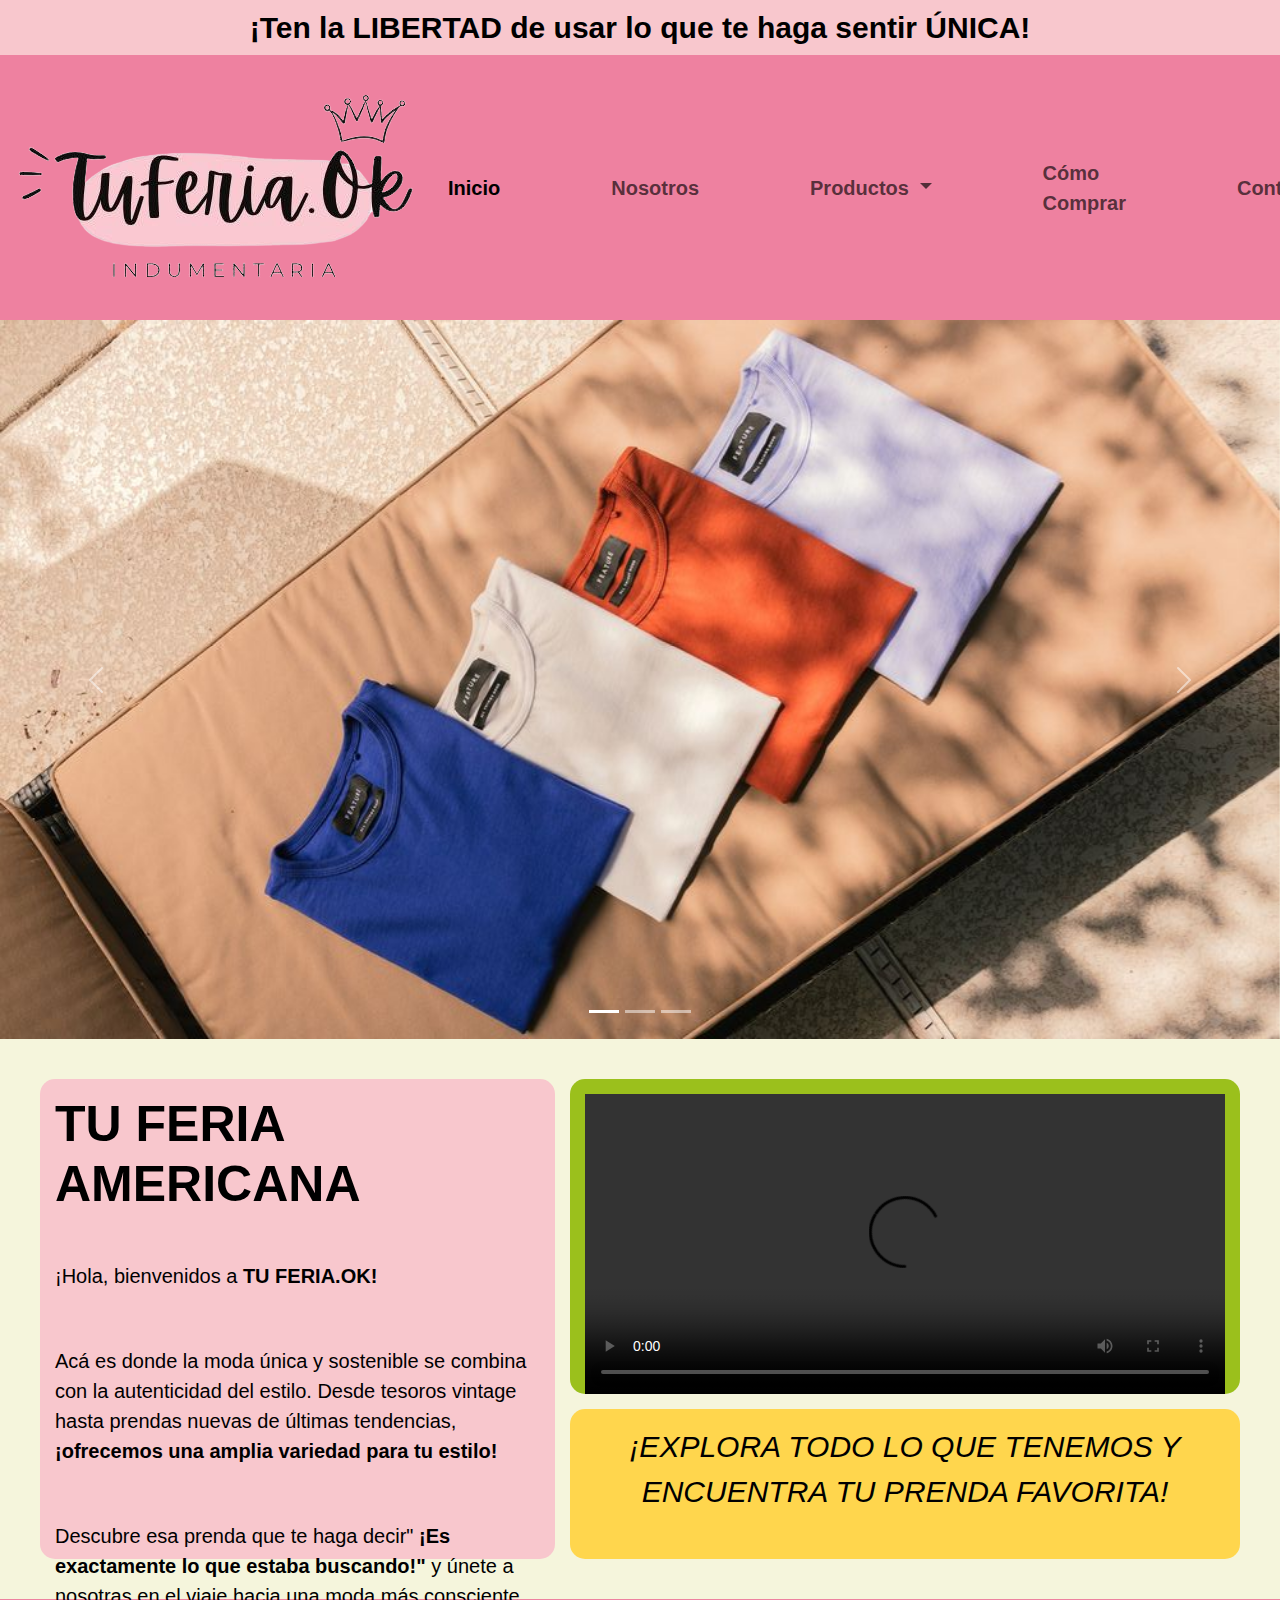
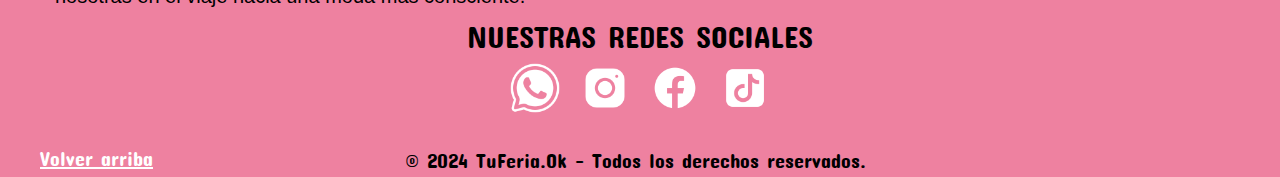
==== index.html @ a4501d4d "paginas" ====
<!DOCTYPE html>
<html lang="en">

<head>
    <meta charset="UTF-8">
    <meta name="viewport" content="width=device-width, initial-scale=1.0">
    <!--link boostrap-->
    <link href="https://cdn.jsdelivr.net/npm/bootstrap@5.3.3/dist/css/bootstrap.min.css" rel="stylesheet" integrity="sha384-QWTKZyjpPEjISv5WaRU9OFeRpok6YctnYmDr5pNlyT2bRjXh0JMhjY6hW+ALEwIH" crossorigin="anonymous">
    <!--link CSS-->
    <link rel="stylesheet" href="css/estilos.css">
    <link rel="preconnect" href="https://fonts.googleapis.com">
    <link rel="preconnect" href="https://fonts.gstatic.com" crossorigin>
    <link href="https://fonts.googleapis.com/css2?family=Concert+One&display=swap" rel="stylesheet">
    <title>TuferiaOk|Inicio</title> <!--Nombre a la web en la pestaña-->
</head>

<body class="concert-one-regular"> 
<div class="anuncio"> 
<p id="inicio" class="text-center fw-bold">¡Ten la LIBERTAD de usar lo que te haga sentir ÚNICA!</p>  
</div>
    <!--Encabezados-->
    <header class="concert-one-regular"> <!--Cabecera-->

        <section class="navbar colorfondonavbar"> <!-- BARRA NAVEGACION-->

            <nav class="navbar navbar-expand-lg ">
                <div class="container-fluid">
                  <!-- LOGO PAGINA -->
                  <a class="navbar-brand" href="index.html">
                    <img src="imagenes/logo1.png" alt="Logo">
                  </a>

                  <button class="navbar-toggler" type="button" data-bs-toggle="collapse" data-bs-target="#navbarSupportedContent" aria-controls="navbarSupportedContent" aria-expanded="false" aria-label="Toggle navigation">
                    <span class="navbar-toggler-icon"></span>
                  </button>

                  <div class="collapse navbar-collapse" id="navbarSupportedContent">
                    <ul class="navbar-nav me-auto mb-2 mb-lg-0">

                      <li class="nav-item">
                        <a class="nav-link active" aria-current="page" href="index.html">Inicio</a>
                      </li>

                      <li class="nav-item">
                        <a class="nav-link" href="paginas/nosotros.html">Nosotros</a>
                      </li>

                        <!-- Menú desplegable para Productos -->
                    <li class="nav-item dropdown">
                        <a class="nav-link dropdown-toggle" href="#" id="navbarDropdownProductos" role="button" data-bs-toggle="dropdown" aria-expanded="false">
                         Productos
                         </a>
                        <ul class="dropdown-menu" aria-labelledby="navbarDropdownProductos">
                        <li><a class="dropdown-item" href="productos/remeras.html">Remeras</a></li>
                        <li><a class="dropdown-item" href="productos/pantalones.html">Pantalones/Faldas</a></li>
                        <li><a class="dropdown-item" href="productos/abrigos.html">Abrigos</a></li>
                        <li><a class="dropdown-item" href="productos/accesorios.html">Accesorios</a></li>
                        <li><hr class="dropdown-divider"></li>
                        <li><a class="dropdown-item" href="productos/nuevo.html">Nuevo</a></li>
                        </ul>
                    </li>
                     <!-- Fin del menú desplegable -->
              
                      <li class="nav-item">
                        <a class="nav-link" href="paginas/comocomprar.html">Cómo Comprar</a>
                      </li>

                      <li class="nav-item">
                        <a class="nav-link" href="paginas/contacto.html">Contacto</a>
                      </li>

                    </ul>
                    <form class="d-flex" role="search">
                      <input class="form-control me-2" type="search" placeholder="Buscar" aria-label="Buscar">
                      <button class="btn btn-outline-success botonbuscar" type="submit">Buscar</button>
                    </form>
                  </div>
                </div>
              </nav>
              
        </section>
    </header>

    <main>
<section> <!--CARRUSEL-->
    <div id="carouselExampleIndicators" class="carousel slide">
        <div class="carousel-indicators">
          <button type="button" data-bs-target="#carouselExampleIndicators" data-bs-slide-to="0" class="active" aria-current="true" aria-label="Slide 1"></button>
          <button type="button" data-bs-target="#carouselExampleIndicators" data-bs-slide-to="1" aria-label="Slide 2"></button>
          <button type="button" data-bs-target="#carouselExampleIndicators" data-bs-slide-to="2" aria-label="Slide 3"></button>
        </div>
        <div class="carousel-inner">
          <div class="carousel-item active">
            <img src="imagenes/carrusel1.jpg" class="d-block w-100 h-50" alt="remeras">
          </div>
          <div class="carousel-item">
            <img src="imagenes/carrusel2.jpg" class="d-block w-100 h-50" alt="camisas">
          </div>
          <div class="carousel-item">
            <img src="imagenes/carrusel3.jpg" class="d-block w-100 h-50" alt="jeans">
          </div>
        </div>
        <button class="carousel-control-prev" type="button" data-bs-target="#carouselExampleIndicators" data-bs-slide="prev">
          <span class="carousel-control-prev-icon" aria-hidden="true"></span>
          <span class="visually-hidden">Previous</span>
        </button>
        <button class="carousel-control-next" type="button" data-bs-target="#carouselExampleIndicators" data-bs-slide="next">
          <span class="carousel-control-next-icon" aria-hidden="true"></span>
          <span class="visually-hidden">Next</span>
        </button>
      </div>
</section>

<section class="grid-container">

      <div class="grid-item01">
        <h1 class="concert-one-regular"><strong>TU FERIA AMERICANA</strong></h1>

  <br> <!--Salto de linea-->

        <p>¡Hola, bienvenidos a <span>TU FERIA.OK!</span></p>

  <br> <!--Salto de linea-->

         <p>
    Acá es donde la moda única y sostenible se combina con la
    autenticidad del estilo. Desde tesoros vintage hasta prendas nuevas de últimas tendencias, 
    <span>¡ofrecemos una amplia variedad para tu estilo! </span>
        </p> 

  <br> <!--Salto de linea-->

        <p>
    Descubre esa prenda que te haga decir" <span>¡Es exactamente lo que estaba buscando!" </span>
  y únete a nosotras en el viaje hacia una moda más consciente. 
        </p>

</div>

<div class="grid-item02">
  <video width="640" height="300" controls autoplay loop>
    <source src="videos/videoindex.mp4" type="video/mp4">
    Tu navegador no soporta la etiqueta de video.
  </video>
</div>

<div class="grid-item03">
  <p class="text-center">
    ¡EXPLORA TODO LO QUE TENEMOS Y ENCUENTRA TU PRENDA FAVORITA!

  </p>
</div>
    </section>
    </main>
  
<footer class="concert-one-regular "> 
      <section class="footer-content">
        <h2 class="text-center"> NUESTRAS REDES SOCIALES </h2>
        <div class="redes-sociales"> 

<!--link a whatsapp-->
<a href="https://wa.me/message/BM56E7WNKOGGD1" target="_blank" class="logo-wsp redes">
  <img src="imagenes/whatsapp.png" alt="logo whatsapp"> 
</a>


<!--link a instagram-->
<a href="https://www.instagram.com/tuferia.ok?igsh=aXk2cWpjbG41Zjln" target="_blank" class="logo-insta redes">
  <img src="imagenes/instagram.png" alt="logo instagram"> 
</a>


<!--link facebook-->
<a href="https://www.facebook.com/tuferia.ok.9?mibextid=9R9pXO" target="_blank" class="logo-fb redes">
  <img src="imagenes/facebook.png" alt="logo facebook">
</a>


<!--link tiktok-->
<a href="https://www.tiktok.com/@naceindumentariatuferia?_t=8kKLOkMzLZ0&_r=1" target="_blank" class="logo-tiktok redes">
<img src="imagenes/tiktok.png" alt="logo tiktok">
</a>
      </div>

<a href="#inicio" class="volverarriba">Volver arriba</a>

<h3 class="copyright">© 2024 TuFeria.Ok - Todos los derechos reservados.</h3>
          
        </section>

    </footer>
    <script src="https://cdn.jsdelivr.net/npm/@popperjs/core@2.11.8/dist/umd/popper.min.js" integrity="sha384-I7E8VVD/ismYTF4hNIPjVp/Zjvgyol6VFvRkX/vR+Vc4jQkC+hVqc2pM8ODewa9r" crossorigin="anonymous"> </script>
    <script src="https://cdn.jsdelivr.net/npm/bootstrap@5.3.3/dist/js/bootstrap.min.js" integrity="sha384-0pUGZvbkm6XF6gxjEnlmuGrJXVbNuzT9qBBavbLwCsOGabYfZo0T0to5eqruptLy" crossorigin="anonymous"></script>
</body>

</html>
---- css/estilos.css ----
/* Comentario */

/* Estilo para class .concert-one-regular */
.concert-one-regular {
    font-family: "Concert One", sans-serif;
    font-weight: 400;
    font-style: normal;
}

body{
    background-color: beige;
}

.anuncio{
    background-color: #f8c7cd;
}
.anuncio p{
    color: black;
    font-size: 30px;
    font-family: Arial, Helvetica, sans-serif;
    margin: 0;
    padding: 5px;
}
.colorfondonavbar{
    background-color: #ee81a0 !important; 
}

.navbar-nav {
    display: flex; /*flexbox */
    gap: 95px; /* Espacio entre los elementos */
    list-style: none;
    font-size: 20px;
    font-family: Arial, Helvetica, sans-serif;
    color: black;
    font-weight: bolder;
    align-items: center;
      }
  
  .navbar-nav li a {
    margin: 0px; 
    transition: 1s;
  }

  .navbar-nav li a:hover{
    background-color: #ee81a0;
    color: white;
  }
  
  .navbar-nav li a:active{
    color: white;
    background-color: #ee81a0;
  }
  .navbar-nav .dropdown-menu {
    position: absolute; /* Para mantener el menú desplegable en su lugar */
    color: black;
    font-weight: bolder;
    font-size: 20px;
  }

  .botonbuscar{
    color: black;
    border-color:#f8c7cd;
    background-color: #f8c7cd;
    font-family: Arial, Helvetica, sans-serif;
  }
  
  .botonbuscar:hover{
    background-color: white;
    color: black;
  }

.grid-container{
    display: grid;
    grid-template-columns: repeat(2, 1fr) ;
    grid-template-rows:repeat(3, 150px) ;
    gap:15px ;
    margin:40px ;
}
.grid-item{
    border: 1px solid #ee81a0
}

.grid-item01{
    background-color: #f8c7cd;
    grid-column: 1/2;
    grid-row: 1/4;
    border-radius: 15px;
    padding: 15px;

}

.grid-item01 h1{
    font-family: Arial, Helvetica, sans-serif;
    font-size:50px;
    font-weight: bold;
    color: black;
    align-items: center;

}

.grid-item01 p{
    font-family: Arial, Helvetica, sans-serif;
    font-size: 20px;
    color: black;
    margin-top: 15px;

}

.grid-item02{
    background-color: #9bc01c;
    grid-row: 1/3;
    border-radius: 15px;
    padding: 15px;
}

.grid-item03{
    background-color: #ffd64d ;
    grid-column: 2/3;
    border-radius: 15px;
    padding: 15px;
}

.grid-item03 p{
    color: black;
    font-family: Arial, Helvetica, sans-serif;
    font-size: 30px;
    font-weight: lighter;
    font-style: oblique;
}

span{
    font-weight: bold;
}
   
/*FOOTER*/
.footer-content{
    background-color: #ee81a0;
    padding: 20px;
}

footer h2 {
    color: black;
    font-size: 30px;
    position: relative;
    font-weight: lighter;
}

footer h3{
    font-size: 20px;
    text-align: center;
    margin-bottom: 0;
}

.volverarriba {
    position: relative;
    bottom: -40px; 
    left: 20px;
    font-size: 20px;
    color: white;
}


.logo-wsp img{
    position: relative;
    text-decoration: none;
    width: 50px;
    height: 50px;
}

.logo-insta img{
    position: relative;
    text-decoration: none;
    width: 50px;
    height: 50px;
}
.logo-fb img{
    position: relative;
    text-decoration: none;
    width: 50px;
    height: 50px;
}
.logo-tiktok img{
    position: relative;
    text-decoration: none;
    width: 50px;
    height: 50px;
}
.redes-sociales a {
    display: inline-block;  
    margin: 0 10px;
    margin-bottom: -10px; 
}

.redes-sociales{
    display: flex;
    justify-content: center;
   
}
.copyright {
    position: relative;
    top: 15px;
    left: -5px; 
    font-size: 20px;
    color: black;
}
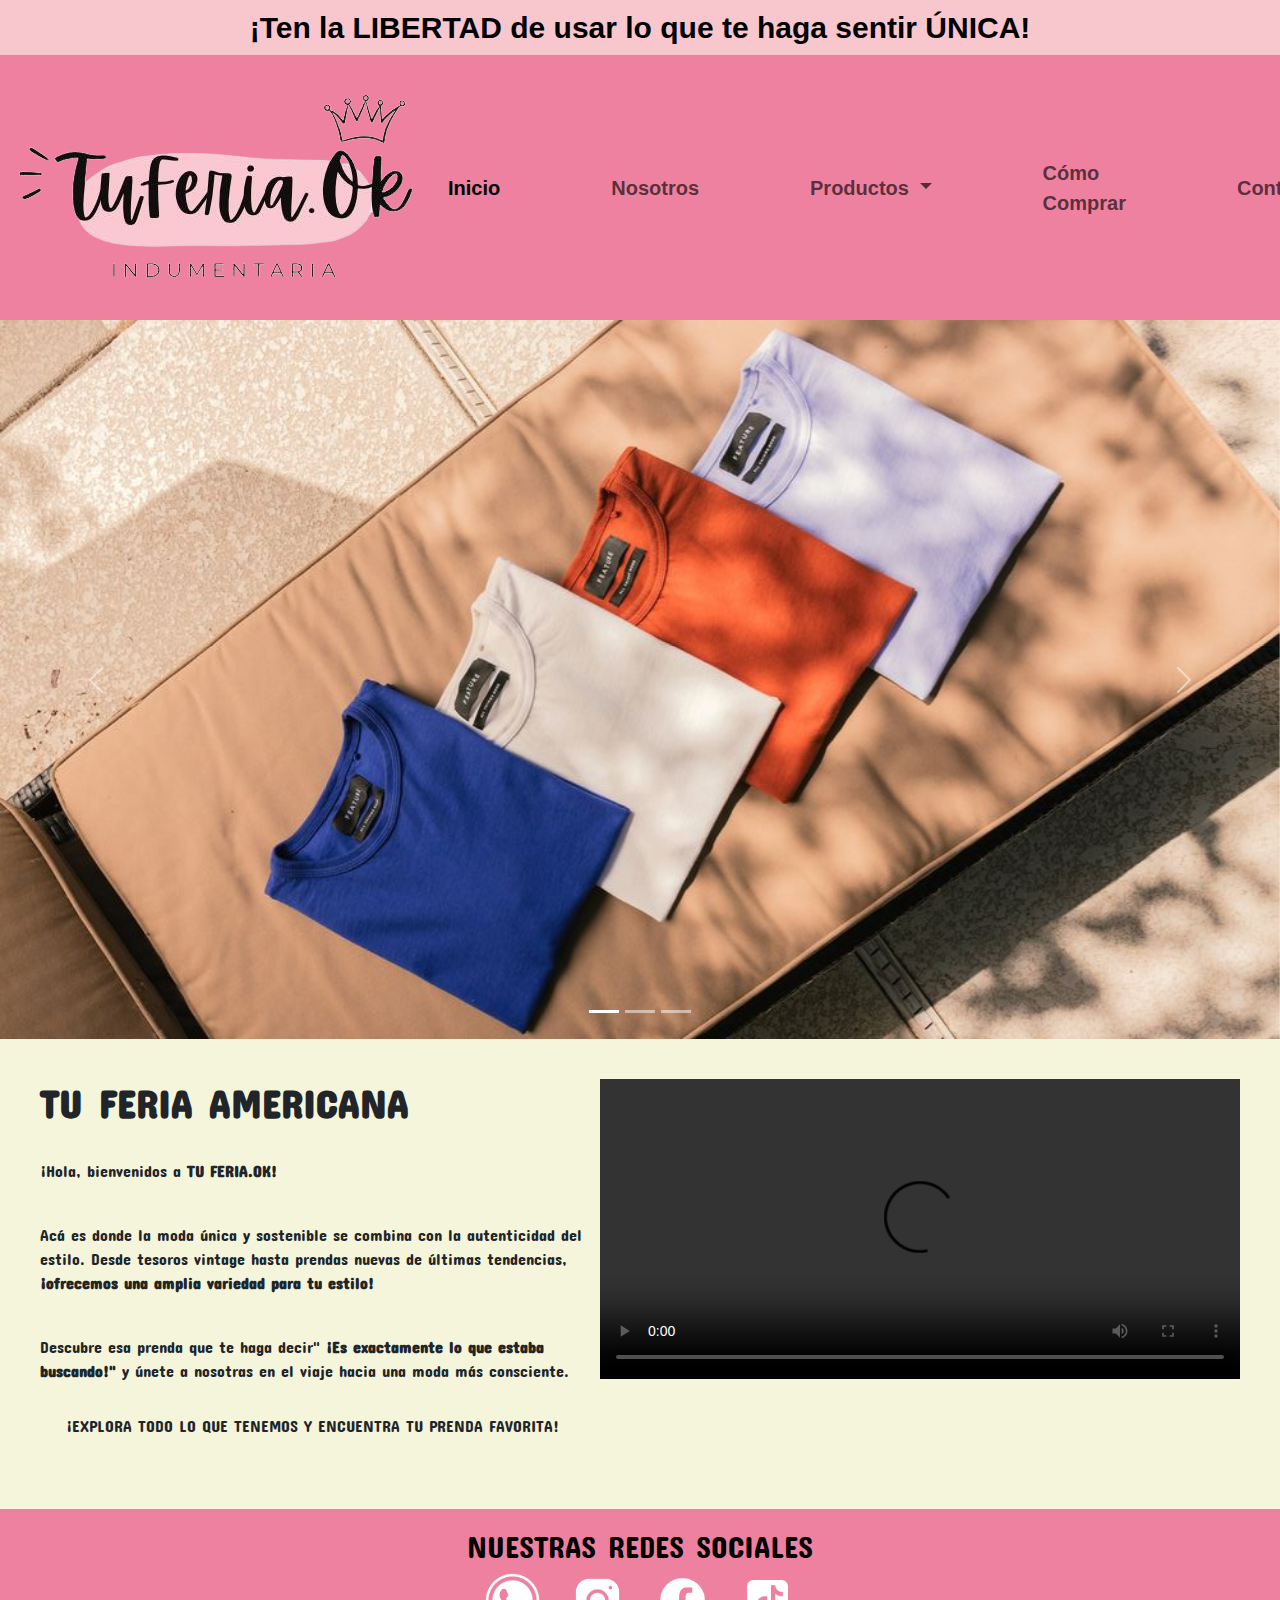
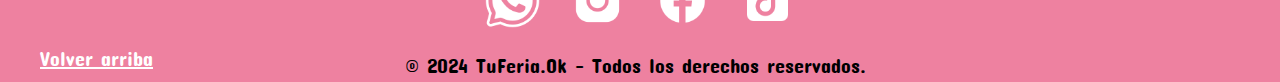
==== commit 00d78003: "uso de extend/mixin" ====
--- a/index.html
+++ b/index.html
@@ -159,25 +159,25 @@
         <div class="redes-sociales"> 
 
 <!--link a whatsapp-->
-<a href="https://wa.me/message/BM56E7WNKOGGD1" target="_blank" class="logo-wsp redes">
+<a href="https://wa.me/message/BM56E7WNKOGGD1" target="_blank" class="logo-wsp enlace-redes">
   <img src="imagenes/whatsapp.png" alt="logo whatsapp"> 
 </a>
 
 
 <!--link a instagram-->
-<a href="https://www.instagram.com/tuferia.ok?igsh=aXk2cWpjbG41Zjln" target="_blank" class="logo-insta redes">
+<a href="https://www.instagram.com/tuferia.ok?igsh=aXk2cWpjbG41Zjln" target="_blank" class="logo-insta enlace-redes">
   <img src="imagenes/instagram.png" alt="logo instagram"> 
 </a>
 
 
 <!--link facebook-->
-<a href="https://www.facebook.com/tuferia.ok.9?mibextid=9R9pXO" target="_blank" class="logo-fb redes">
+<a href="https://www.facebook.com/tuferia.ok.9?mibextid=9R9pXO" target="_blank" class="logo-fb enlace-redes">
   <img src="imagenes/facebook.png" alt="logo facebook">
 </a>
 
 
 <!--link tiktok-->
-<a href="https://www.tiktok.com/@naceindumentariatuferia?_t=8kKLOkMzLZ0&_r=1" target="_blank" class="logo-tiktok redes">
+<a href="https://www.tiktok.com/@naceindumentariatuferia?_t=8kKLOkMzLZ0&_r=1" target="_blank" class="logo-tiktok enlace-redes">
 <img src="imagenes/tiktok.png" alt="logo tiktok">
 </a>
       </div>
--- a/css/estilos.css
+++ b/css/estilos.css
@@ -1,205 +1,235 @@
-/* Comentario */
-
-/* Estilo para class .concert-one-regular */
+/* SINTAXIS DE SASS - COMO HTML 
+elemento{
+    color:valor
+  p{
+    text.align:center 
+    }  
+}
+*/
 .concert-one-regular {
-    font-family: "Concert One", sans-serif;
-    font-weight: 400;
-    font-style: normal;
-}
-
-body{
-    background-color: beige;
-}
-
-.anuncio{
-    background-color: #f8c7cd;
-}
-.anuncio p{
-    color: black;
-    font-size: 30px;
-    font-family: Arial, Helvetica, sans-serif;
-    margin: 0;
-    padding: 5px;
-}
-.colorfondonavbar{
-    background-color: #ee81a0 !important; 
+  font-family: "Concert One", sans-serif;
+  font-weight: 400;
+  font-style: normal;
+}
+
+body {
+  background-color: beige;
+}
+
+.anuncio {
+  background-color: #f8c7cd;
+}
+.anuncio p {
+  color: black;
+  font-size: 30px;
+  font-family: Arial, Helvetica, sans-serif;
+  margin: 0;
+  padding: 5px;
+}
+
+.colorfondonavbar {
+  background-color: #ee81a0 !important;
 }
 
 .navbar-nav {
-    display: flex; /*flexbox */
-    gap: 95px; /* Espacio entre los elementos */
-    list-style: none;
-    font-size: 20px;
-    font-family: Arial, Helvetica, sans-serif;
-    color: black;
-    font-weight: bolder;
-    align-items: center;
-      }
-  
-  .navbar-nav li a {
-    margin: 0px; 
-    transition: 1s;
-  }
-
-  .navbar-nav li a:hover{
-    background-color: #ee81a0;
-    color: white;
-  }
-  
-  .navbar-nav li a:active{
-    color: white;
-    background-color: #ee81a0;
-  }
-  .navbar-nav .dropdown-menu {
-    position: absolute; /* Para mantener el menú desplegable en su lugar */
-    color: black;
-    font-weight: bolder;
-    font-size: 20px;
-  }
-
-  .botonbuscar{
-    color: black;
-    border-color:#f8c7cd;
-    background-color: #f8c7cd;
-    font-family: Arial, Helvetica, sans-serif;
-  }
-  
-  .botonbuscar:hover{
-    background-color: white;
-    color: black;
-  }
-
-.grid-container{
-    display: grid;
-    grid-template-columns: repeat(2, 1fr) ;
-    grid-template-rows:repeat(3, 150px) ;
-    gap:15px ;
-    margin:40px ;
-}
-.grid-item{
-    border: 1px solid #ee81a0
-}
-
-.grid-item01{
-    background-color: #f8c7cd;
-    grid-column: 1/2;
-    grid-row: 1/4;
-    border-radius: 15px;
-    padding: 15px;
-
-}
-
-.grid-item01 h1{
-    font-family: Arial, Helvetica, sans-serif;
-    font-size:50px;
-    font-weight: bold;
-    color: black;
-    align-items: center;
-
-}
-
-.grid-item01 p{
-    font-family: Arial, Helvetica, sans-serif;
-    font-size: 20px;
-    color: black;
-    margin-top: 15px;
-
-}
-
-.grid-item02{
-    background-color: #9bc01c;
-    grid-row: 1/3;
-    border-radius: 15px;
-    padding: 15px;
-}
-
-.grid-item03{
-    background-color: #ffd64d ;
-    grid-column: 2/3;
-    border-radius: 15px;
-    padding: 15px;
-}
-
-.grid-item03 p{
-    color: black;
-    font-family: Arial, Helvetica, sans-serif;
-    font-size: 30px;
-    font-weight: lighter;
-    font-style: oblique;
-}
-
-span{
-    font-weight: bold;
-}
-   
-/*FOOTER*/
-.footer-content{
-    background-color: #ee81a0;
-    padding: 20px;
-}
-
-footer h2 {
-    color: black;
-    font-size: 30px;
-    position: relative;
-    font-weight: lighter;
-}
-
-footer h3{
-    font-size: 20px;
-    text-align: center;
-    margin-bottom: 0;
-}
-
-.volverarriba {
-    position: relative;
-    bottom: -40px; 
-    left: 20px;
-    font-size: 20px;
-    color: white;
-}
-
-
-.logo-wsp img{
-    position: relative;
-    text-decoration: none;
-    width: 50px;
-    height: 50px;
-}
-
-.logo-insta img{
-    position: relative;
-    text-decoration: none;
-    width: 50px;
-    height: 50px;
-}
-.logo-fb img{
-    position: relative;
-    text-decoration: none;
-    width: 50px;
-    height: 50px;
-}
-.logo-tiktok img{
-    position: relative;
-    text-decoration: none;
-    width: 50px;
-    height: 50px;
-}
-.redes-sociales a {
-    display: inline-block;  
-    margin: 0 10px;
-    margin-bottom: -10px; 
-}
-
-.redes-sociales{
-    display: flex;
-    justify-content: center;
-   
-}
-.copyright {
-    position: relative;
-    top: 15px;
-    left: -5px; 
-    font-size: 20px;
-    color: black;
-}
+  display: flex;
+  gap: 95px;
+  list-style: none;
+  font-size: 20px;
+  font-family: Arial, Helvetica, sans-serif;
+  color: black;
+  font-weight: bolder;
+  align-items: center;
+}
+.navbar-nav li a {
+  margin: 0px;
+  transition: 1s;
+}
+.navbar-nav li a:hover, .navbar-nav li a:active {
+  background-color: #ee81a0;
+  color: white;
+}
+.navbar-nav .dropdown-menu {
+  position: absolute;
+  color: black;
+  font-weight: bolder;
+  font-size: 20px;
+}
+
+.botonbuscar {
+  color: black;
+  border-color: #f8c7cd;
+  background-color: #f8c7cd;
+  font-family: Arial, Helvetica, sans-serif;
+}
+.botonbuscar:hover {
+  background-color: white;
+  color: black;
+}
+
+.grid-container {
+  display: grid;
+  grid-template-columns: repeat(2, 1fr);
+  grid-template-rows: repeat(3, auto);
+  gap: 15px;
+  margin: 40px;
+}
+.grid-container .grid-item {
+  border: 1px solid #ee81a0;
+}
+.grid-container .grid-item.grid-item01 {
+  background-color: #f8c7cd;
+  grid-column: 1/2;
+  grid-row: 1/4;
+  border-radius: 15px;
+  padding: 15px;
+}
+.grid-container .grid-item.grid-item01 h1 {
+  font-family: Arial, Helvetica, sans-serif;
+  font-size: 50px;
+  font-weight: bold;
+  color: black;
+  align-items: center;
+  margin-top: 0;
+}
+.grid-container .grid-item.grid-item01 p {
+  font-family: Arial, Helvetica, sans-serif;
+  font-size: 20px;
+  color: black;
+  margin-top: 15px;
+}
+.grid-container .grid-item.grid-item02 {
+  background-color: #9bc01c;
+  grid-row: 1/3;
+  border-radius: 15px;
+  padding: 15px;
+}
+.grid-container .grid-item.grid-item02 .grid-container {
+  display: grid;
+  grid-template-columns: repeat(2, 1fr);
+  grid-template-rows: repeat(3, auto);
+  gap: 15px;
+  margin: 40px;
+}
+.grid-container .grid-item.grid-item02 .grid-container .grid-item {
+  border: 1px solid #ee81a0;
+}
+.grid-container .grid-item.grid-item02 .grid-container .grid-item.grid-item01 {
+  background-color: #f8c7cd;
+  grid-column: 1/2;
+  grid-row: 1/4;
+  border-radius: 15px;
+  padding: 15px;
+}
+.grid-container .grid-item.grid-item02 .grid-container .grid-item.grid-item01 h1 {
+  font-family: Arial, Helvetica, sans-serif;
+  font-size: 50px;
+  font-weight: bold;
+  color: black;
+  align-items: center;
+  margin-top: 0;
+}
+.grid-container .grid-item.grid-item02 .grid-container .grid-item.grid-item01 p {
+  font-family: Arial, Helvetica, sans-serif;
+  font-size: 20px;
+  color: black;
+  margin-top: 15px;
+}
+.grid-container .grid-item.grid-item02 .grid-container .grid-item.grid-item02 {
+  background-color: #9bc01c;
+  grid-row: 1/3;
+  border-radius: 15px;
+  padding: 15px;
+}
+.grid-container .grid-item.grid-item02 .grid-container .grid-item.grid-item02 video {
+  width: 100%;
+  height: auto;
+}
+.grid-container .grid-item.grid-item02 .grid-container .grid-item.grid-item03 {
+  background-color: #ffd64d;
+  grid-column: 2/3;
+  border-radius: 15px;
+  padding: 15px;
+}
+.grid-container .grid-item.grid-item02 .grid-container .grid-item.grid-item03 p {
+  color: black;
+  font-family: Arial, Helvetica, sans-serif;
+  font-size: 30px;
+  font-weight: lighter;
+  font-style: oblique;
+}
+.grid-container .grid-item.grid-item02 span {
+  font-weight: bold;
+}
+.grid-container .grid-item.grid-item03 {
+  background-color: #ffd64d;
+  grid-column: 2/3;
+  border-radius: 15px;
+  padding: 15px;
+}
+.grid-container .grid-item.grid-item03 p {
+  color: black;
+  font-family: Arial, Helvetica, sans-serif;
+  font-size: 30px;
+  font-weight: lighter;
+  font-style: oblique;
+}
+
+span {
+  font-weight: bold;
+}
+
+.footer-content {
+  background-color: #ee81a0;
+  padding: 20px;
+}
+.footer-content h2 {
+  color: black;
+  font-size: 30px;
+  position: relative;
+  font-weight: lighter;
+}
+.footer-content h3 {
+  font-size: 20px;
+  text-align: center;
+  margin-bottom: 0;
+}
+.footer-content .volverarriba {
+  position: relative;
+  bottom: -35px;
+  left: 20px;
+  font-size: 20px;
+  color: white;
+}
+.footer-content .logo-wsp img,
+.footer-content .logo-insta img,
+.footer-content .logo-fb img,
+.footer-content .logo-tiktok img {
+  width: 55px;
+  height: 55px;
+  transition: transform 0.3s ease;
+}
+.footer-content .logo-wsp:hover img,
+.footer-content .logo-insta:hover img,
+.footer-content .logo-fb:hover img,
+.footer-content .logo-tiktok:hover img {
+  transform: scale(1.1);
+}
+.footer-content .redes-sociales {
+  display: flex;
+  justify-content: center;
+}
+.footer-content .redes-sociales .enlace-redes, .footer-content .redes-sociales a {
+  display: inline-block;
+  margin: 0 15px;
+  margin-bottom: -20px;
+}
+.footer-content .copyright {
+  position: relative;
+  top: 15px;
+  left: -5px;
+  font-size: 20px;
+  color: black;
+}
+
+/*# sourceMappingURL=estilos.css.map */
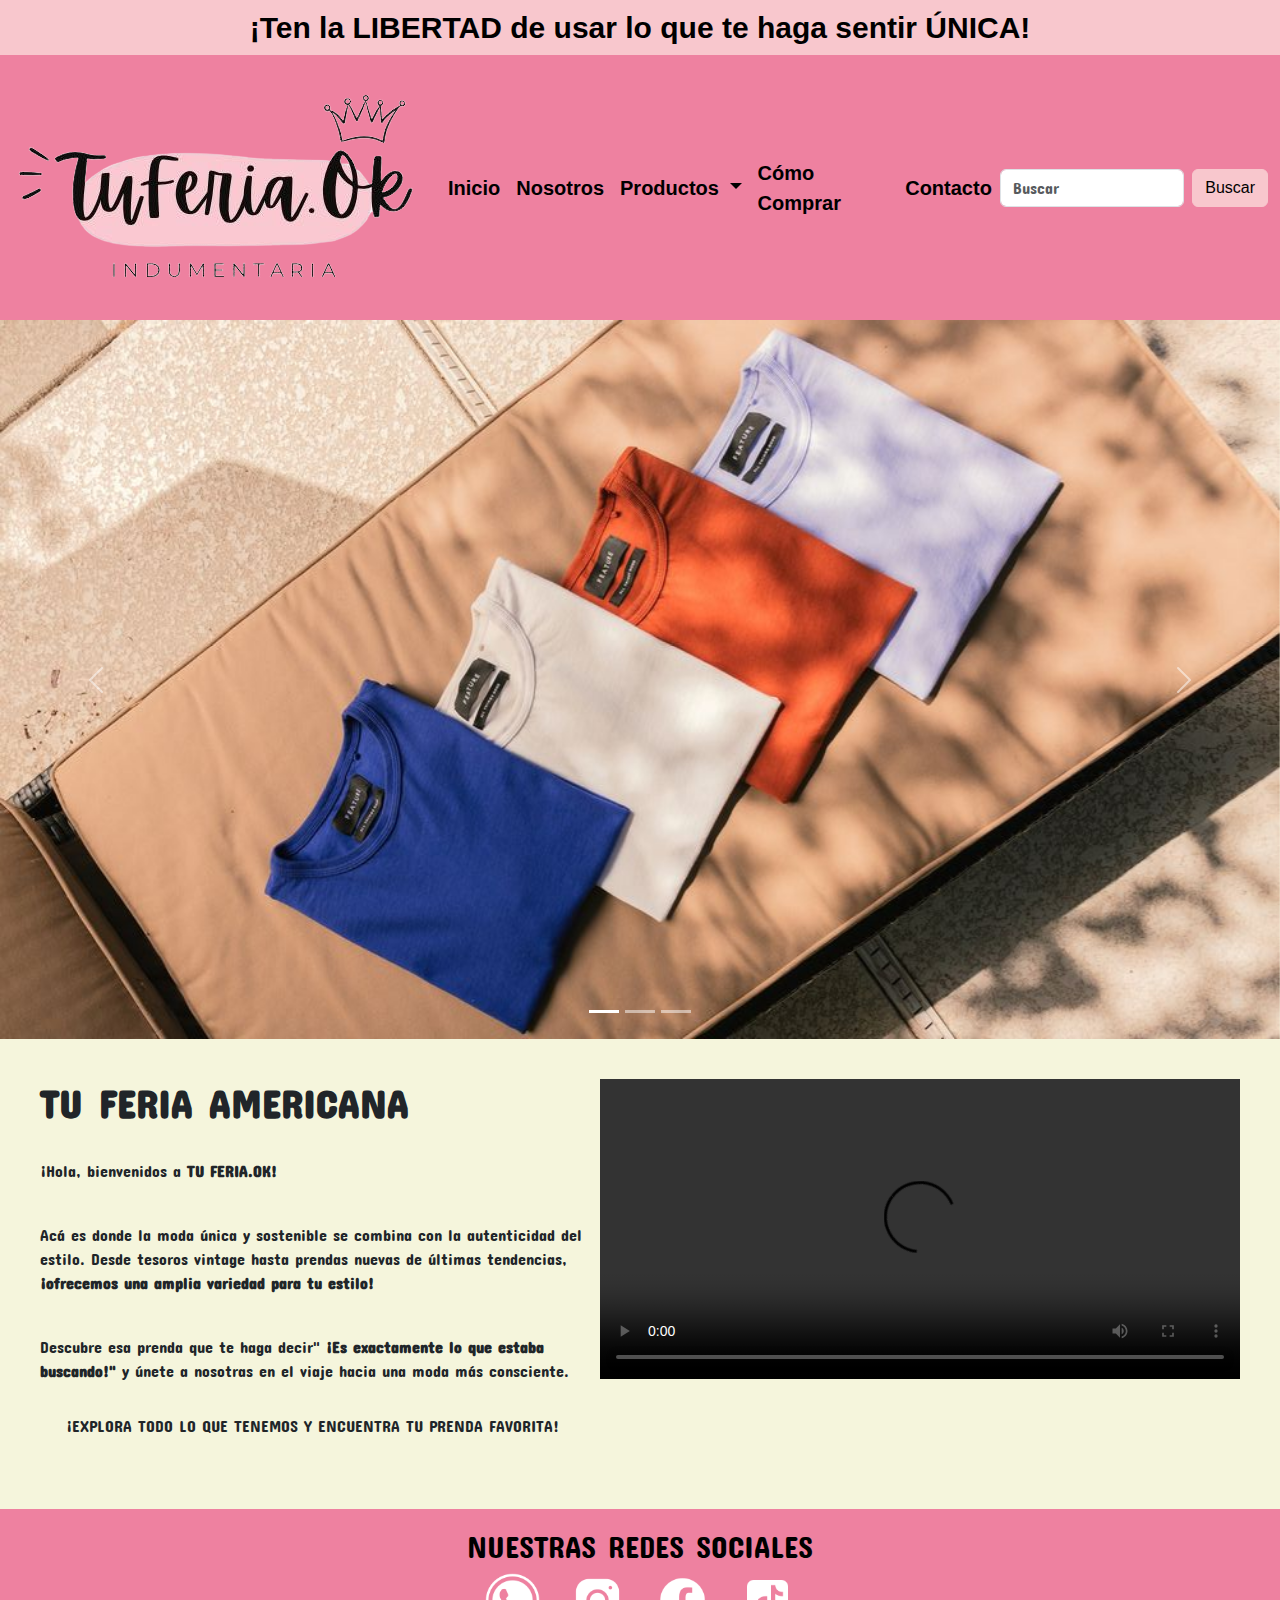
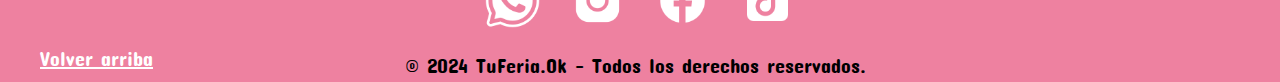
==== commit 45adc5e9: "arreglos" ====
--- a/index.html
+++ b/index.html
@@ -15,15 +15,17 @@
 </head>
 
 <body class="concert-one-regular"> 
+
 <div class="anuncio"> 
-<p id="inicio" class="text-center fw-bold">¡Ten la LIBERTAD de usar lo que te haga sentir ÚNICA!</p>  
+<p class="text-center fw-bold">¡Ten la LIBERTAD de usar lo que te haga sentir ÚNICA!</p>  
 </div>
+
     <!--Encabezados-->
-    <header class="concert-one-regular"> <!--Cabecera-->
+    <header class="concert-one-regular " > <!--Cabecera-->
 
         <section class="navbar colorfondonavbar"> <!-- BARRA NAVEGACION-->
 
-            <nav class="navbar navbar-expand-lg ">
+            <nav class="navbar navbar-expand-lg  ">
                 <div class="container-fluid">
                   <!-- LOGO PAGINA -->
                   <a class="navbar-brand" href="index.html">
--- a/css/estilos.css
+++ b/css/estilos.css
@@ -1,3 +1,4 @@
+@charset "UTF-8";
 /* SINTAXIS DE SASS - COMO HTML 
 elemento{
     color:valor
@@ -18,8 +19,6 @@
 
 .anuncio {
   background-color: #f8c7cd;
-}
-.anuncio p {
   color: black;
   font-size: 30px;
   font-family: Arial, Helvetica, sans-serif;
@@ -27,22 +26,25 @@
   padding: 5px;
 }
 
+.anuncio p {
+  margin: 0; /* Ajustar el margen del párrafo si es necesario */
+}
+
 .colorfondonavbar {
   background-color: #ee81a0 !important;
 }
 
-.navbar-nav {
+.navbar-nav li {
   display: flex;
   gap: 95px;
   list-style: none;
   font-size: 20px;
   font-family: Arial, Helvetica, sans-serif;
-  color: black;
   font-weight: bolder;
   align-items: center;
 }
 .navbar-nav li a {
-  margin: 0px;
+  color: black;
   transition: 1s;
 }
 .navbar-nav li a:hover, .navbar-nav li a:active {
@@ -54,6 +56,10 @@
   color: black;
   font-weight: bolder;
   font-size: 20px;
+}
+
+.form-control {
+  margin-right: 20px;
 }
 
 .botonbuscar {
@@ -232,4 +238,32 @@
   color: black;
 }
 
+@media only screen and (max-width: 767px) {
+  nav {
+    display: none;
+  }
+}
+@media screen and (min-width: 1024px) {
+  header nav {
+    display: block;
+  }
+}
+@media only screen and (min-width: 768px) and (max-width: 1023px) {
+  nav {
+    display: none;
+  }
+}
+.nosotros section h4 {
+  color: black;
+  font-family: Arial, Helvetica, sans-serif;
+  font-size: 70px;
+  font-weight: bolder;
+}
+.nosotros section p {
+  color: black;
+  font-family: Arial, Helvetica, sans-serif;
+  font-size: 20px;
+  font-weight: lighter;
+}
+
 /*# sourceMappingURL=estilos.css.map */
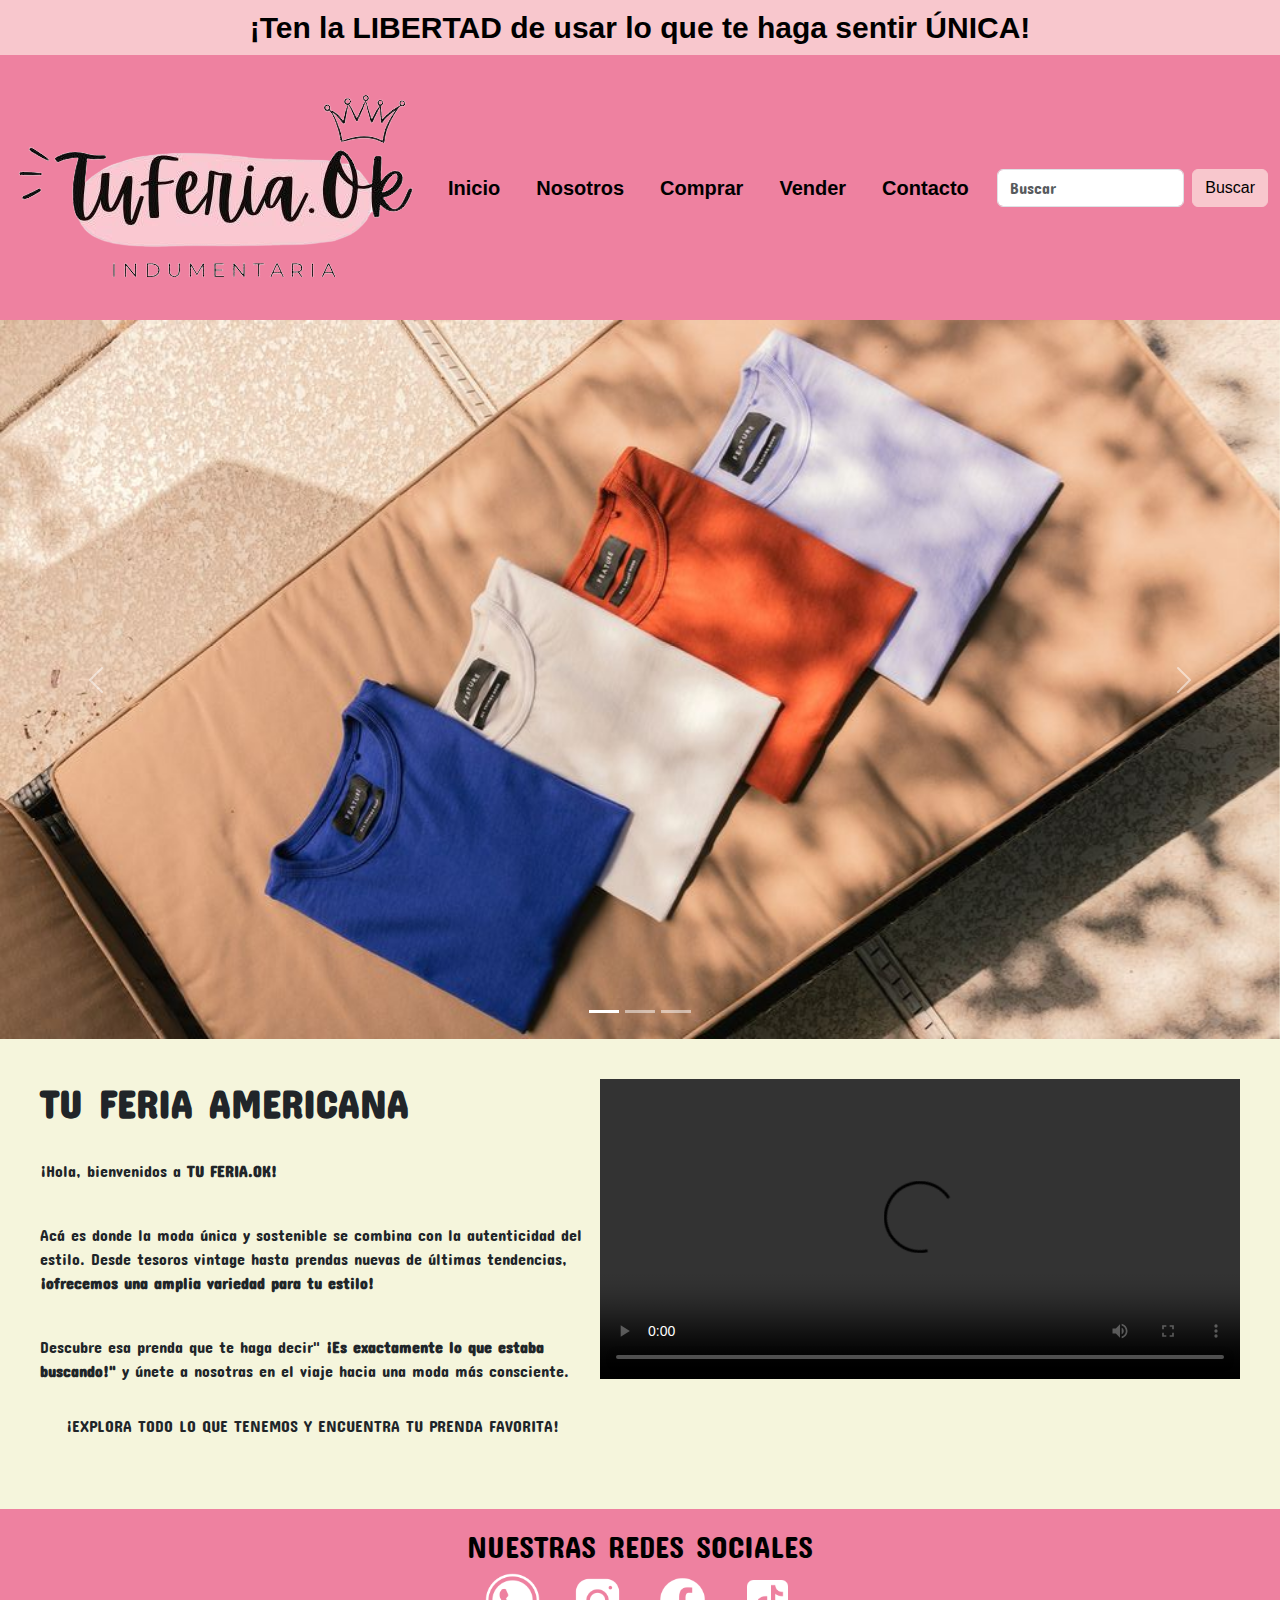
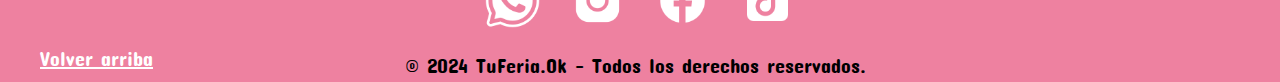
==== commit 9909b13b: "cambios nav y nosotros" ====
--- a/index.html
+++ b/index.html
@@ -17,7 +17,7 @@
 <body class="concert-one-regular"> 
 
 <div class="anuncio"> 
-<p class="text-center fw-bold">¡Ten la LIBERTAD de usar lo que te haga sentir ÚNICA!</p>  
+<p id="inicio" class="text-center fw-bold">¡Ten la LIBERTAD de usar lo que te haga sentir ÚNICA!</p>  
 </div>
 
     <!--Encabezados-->
@@ -46,25 +46,13 @@
                       <li class="nav-item">
                         <a class="nav-link" href="paginas/nosotros.html">Nosotros</a>
                       </li>
+                  
+                      <li class="nav-item">
+                        <a class="nav-link" href="paginas/comocomprar.html">Comprar</a>
+                      </li>
 
-                        <!-- Menú desplegable para Productos -->
-                    <li class="nav-item dropdown">
-                        <a class="nav-link dropdown-toggle" href="#" id="navbarDropdownProductos" role="button" data-bs-toggle="dropdown" aria-expanded="false">
-                         Productos
-                         </a>
-                        <ul class="dropdown-menu" aria-labelledby="navbarDropdownProductos">
-                        <li><a class="dropdown-item" href="productos/remeras.html">Remeras</a></li>
-                        <li><a class="dropdown-item" href="productos/pantalones.html">Pantalones/Faldas</a></li>
-                        <li><a class="dropdown-item" href="productos/abrigos.html">Abrigos</a></li>
-                        <li><a class="dropdown-item" href="productos/accesorios.html">Accesorios</a></li>
-                        <li><hr class="dropdown-divider"></li>
-                        <li><a class="dropdown-item" href="productos/nuevo.html">Nuevo</a></li>
-                        </ul>
-                    </li>
-                     <!-- Fin del menú desplegable -->
-              
                       <li class="nav-item">
-                        <a class="nav-link" href="paginas/comocomprar.html">Cómo Comprar</a>
+                        <a class="nav-link" href="paginas/vende.html">Vender</a>
                       </li>
 
                       <li class="nav-item">
--- a/css/estilos.css
+++ b/css/estilos.css
@@ -35,6 +35,7 @@
 }
 
 .navbar-nav li {
+  margin-right: 20px;
   display: flex;
   gap: 95px;
   list-style: none;
@@ -253,17 +254,112 @@
     display: none;
   }
 }
-.nosotros section h4 {
-  color: black;
-  font-family: Arial, Helvetica, sans-serif;
-  font-size: 70px;
-  font-weight: bolder;
-}
-.nosotros section p {
-  color: black;
-  font-family: Arial, Helvetica, sans-serif;
-  font-size: 20px;
-  font-weight: lighter;
+section.nosotros1 {
+  background-color: #E6C531;
+  margin: 30px;
+  border-radius: 30px;
+  display: flex;
+}
+section.nosotros1 .nuestrahistoria p {
+  color: black;
+  font-family: Arial, Helvetica, sans-serif;
+  font-size: 20px;
+  margin: 20px;
+}
+section.nosotros1 .titulo1 h4 {
+  background-color: #f8c7cd;
+  color: black;
+  font-family: Arial, Helvetica, sans-serif;
+  font-weight: bolder;
+  font-size: 30px;
+  margin: 20px;
+  padding: 30px;
+  border-radius: 5px;
+  box-shadow: 18px 15px 5px -2px rgba(246, 239, 239, 0.44);
+  -webkit-box-shadow: 18px 15px 5px -2px rgba(246, 239, 239, 0.44);
+  -moz-box-shadow: 18px 15px 5px -2px rgba(246, 239, 239, 0.44);
+  transform: translate(70px, 50px);
+}
+
+section.nosotros2 {
+  background-color: #E6C531;
+  margin: 30px;
+  border-radius: 30px;
+  display: flex;
+}
+section.nosotros2 .quenosmueve p {
+  color: black;
+  font-family: Arial, Helvetica, sans-serif;
+  font-size: 20px;
+  margin: 20px;
+}
+section.nosotros2 .titulo2 h4 {
+  background-color: #f8c7cd;
+  color: black;
+  font-family: Arial, Helvetica, sans-serif;
+  font-weight: bolder;
+  font-size: 30px;
+  margin: 20px;
+  padding: 30px;
+  border-radius: 5px;
+  box-shadow: 18px 15px 5px -2px rgba(246, 239, 239, 0.44);
+  -webkit-box-shadow: 18px 15px 5px -2px rgba(246, 239, 239, 0.44);
+  -moz-box-shadow: 18px 15px 5px -2px rgba(246, 239, 239, 0.44);
+  transform: translate(70px, 50px);
+}
+
+section.nosotros3 {
+  background-color: #E6C531;
+  margin: 30px;
+  border-radius: 30px;
+  display: flex;
+}
+section.nosotros3 .nuestrocompromiso p {
+  color: black;
+  font-family: Arial, Helvetica, sans-serif;
+  font-size: 20px;
+  margin: 20px;
+}
+section.nosotros3 .titulo3 h4 {
+  background-color: #f8c7cd;
+  color: black;
+  font-family: Arial, Helvetica, sans-serif;
+  font-weight: bolder;
+  font-size: 30px;
+  margin: 20px;
+  padding: 30px;
+  border-radius: 5px;
+  box-shadow: 18px 15px 5px -2px rgba(246, 239, 239, 0.44);
+  -webkit-box-shadow: 18px 15px 5px -2px rgba(246, 239, 239, 0.44);
+  -moz-box-shadow: 18px 15px 5px -2px rgba(246, 239, 239, 0.44);
+  transform: translate(70px, 50px);
+}
+
+section.nosotros4 {
+  background-color: #E6C531;
+  margin: 30px;
+  border-radius: 30px;
+  display: flex;
+}
+section.nosotros4 .tesumas p {
+  color: black;
+  font-family: Arial, Helvetica, sans-serif;
+  font-size: 20px;
+  margin: 20px;
+}
+section.nosotros4 .titulo4 h4 {
+  background-color: #f8c7cd;
+  color: black;
+  font-family: Arial, Helvetica, sans-serif;
+  font-weight: bolder;
+  font-size: 30px;
+  margin: 20px;
+  padding: 30px;
+  border-radius: 5px;
+  box-shadow: 18px 15px 5px -2px rgba(246, 239, 239, 0.44);
+  -webkit-box-shadow: 18px 15px 5px -2px rgba(246, 239, 239, 0.44);
+  -moz-box-shadow: 18px 15px 5px -2px rgba(246, 239, 239, 0.44);
+  transform: translate(70px, 50px);
 }
 
 /*# sourceMappingURL=estilos.css.map */
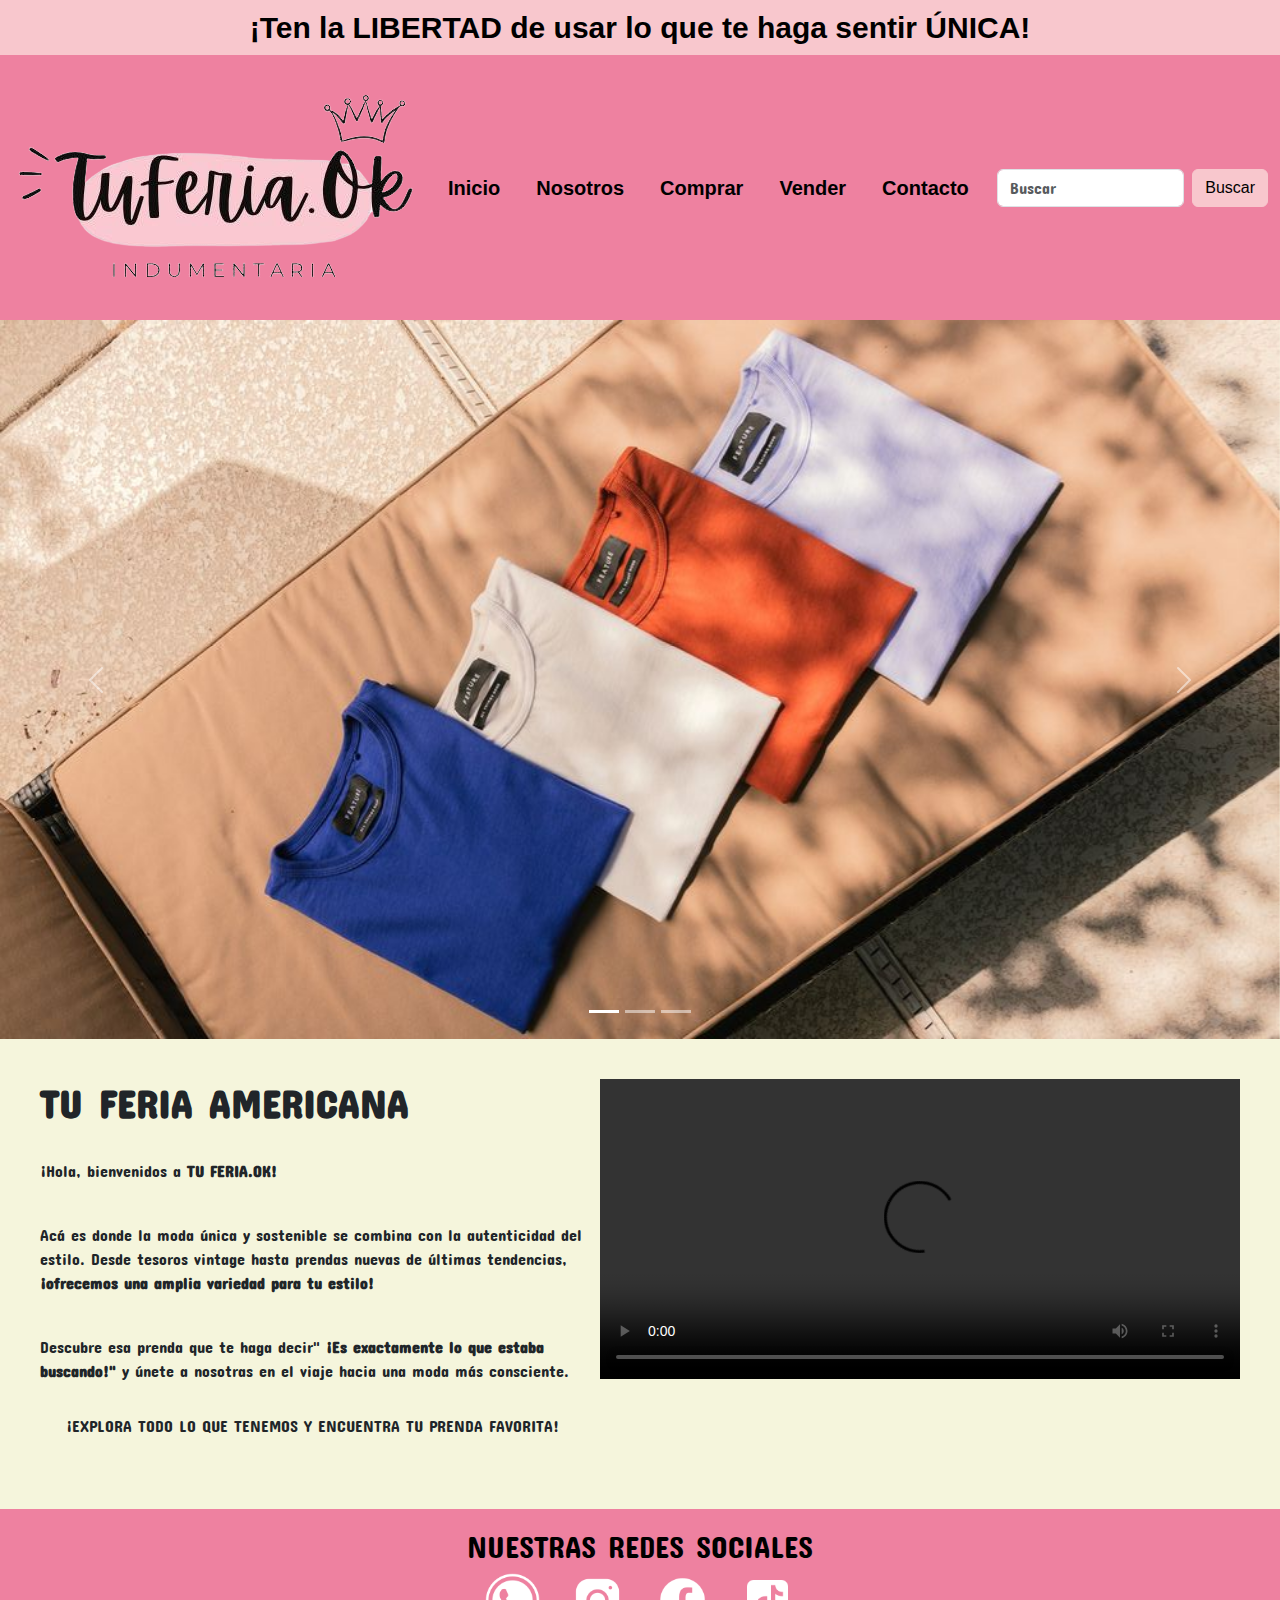
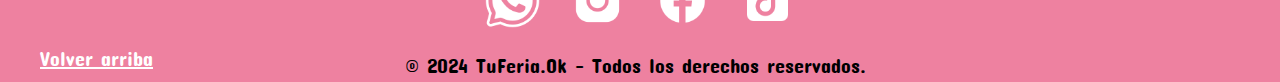
==== commit d06c97ca: "modacircular" ====
--- a/index.html
+++ b/index.html
@@ -52,7 +52,7 @@
                       </li>
 
                       <li class="nav-item">
-                        <a class="nav-link" href="paginas/vende.html">Vender</a>
+                        <a class="nav-link" href="paginas/modacircular.html">Vender</a>
                       </li>
 
                       <li class="nav-item">
@@ -110,7 +110,7 @@
 
         <p>¡Hola, bienvenidos a <span>TU FERIA.OK!</span></p>
 
-  <br> <!--Salto de linea-->
+  <br> 
 
          <p>
     Acá es donde la moda única y sostenible se combina con la
@@ -118,7 +118,7 @@
     <span>¡ofrecemos una amplia variedad para tu estilo! </span>
         </p> 
 
-  <br> <!--Salto de linea-->
+  <br> 
 
         <p>
     Descubre esa prenda que te haga decir" <span>¡Es exactamente lo que estaba buscando!" </span>
--- a/css/estilos.css
+++ b/css/estilos.css
@@ -52,12 +52,6 @@
   background-color: #ee81a0;
   color: white;
 }
-.navbar-nav .dropdown-menu {
-  position: absolute;
-  color: black;
-  font-weight: bolder;
-  font-size: 20px;
-}
 
 .form-control {
   margin-right: 20px;
@@ -254,112 +248,280 @@
     display: none;
   }
 }
+.animacion {
+  animation: fadeInDown 1s ease forwards;
+  background-color: #f8c7cd;
+  padding: 20px;
+  border-radius: 10px;
+  box-shadow: 0 4px 8px rgba(0, 0, 0, 0.1);
+  max-width: 800px;
+  margin: 0 auto 20px;
+  font-size: 25px;
+}
+
+@keyframes fadeInDown {
+  from {
+    opacity: 0;
+    transform: translateY(-20px);
+  }
+  to {
+    opacity: 1;
+    transform: translateY(0);
+  }
+}
+.fondocompra {
+  background-color: rgba(183, 224, 42, 0.55);
+  margin: 100px;
+  padding: 10px;
+  font-size: 20px;
+  font-family: Cambria, Cochin, Georgia, Times, "Times New Roman", serif;
+  border-radius: 5px;
+}
+
+section.importante {
+  background-color: #f8f8f8;
+  padding: 20px;
+  margin-top: 10px;
+  border-radius: 10px;
+  box-shadow: 0 0 10px rgba(0, 0, 0, 0.1);
+  position: relative;
+  overflow: hidden;
+  animation: highlightBackground 5s infinite alternate, scaleAnimation 10s infinite alternate;
+}
+section.importante p {
+  font-size: 20px;
+  color: #666;
+  margin-bottom: 10px;
+  text-align: center;
+}
+
+@keyframes highlightBackground {
+  0% {
+    background-color: #f8f8f8; /* Color de fondo inicial */
+  }
+  50% {
+    background-color: #fff; /* Color de fondo intermedio */
+  }
+  100% {
+    background-color: #f8f8f8; /* Color de fondo final */
+  }
+}
+@keyframes scaleAnimation {
+  0% {
+    transform: scale(1);
+  }
+  50% {
+    transform: scale(1.05); /* Escalamos ligeramente la sección */
+  }
+  100% {
+    transform: scale(1);
+  }
+}
+.custom-bg-color {
+  background-color: #9bc01c;
+  padding: 5px 10px;
+  border-radius: 10px;
+  color: #fff;
+}
+
+.custom-bg-color h5 {
+  font-size: 25px;
+  margin-bottom: 5px;
+}
+
+.metodosdepago {
+  display: flex;
+  justify-content: center;
+  align-items: center;
+  gap: 100px;
+}
+
+.metodosdepago img {
+  width: 110px;
+  height: auto;
+}
+
+.metodos-entrega {
+  margin-top: 30px;
+  margin-bottom: 30px;
+}
+
+.metodos-pago {
+  margin-top: 30px;
+  margin-bottom: 30px;
+}
+
+.texto-verde-cc span {
+  font-family: Arial, Helvetica, sans-serif;
+  font-size: 30px;
+  color: #9bc01c;
+}
+
+.contactanos {
+  text-align: center;
+  animation: fadeInDown 1s ease forwards;
+}
+.contactanos h1 {
+  background-color: #f8c7cd;
+  margin: 25px auto;
+  display: inline-block;
+  border-radius: 15px;
+  padding: 15px;
+}
+
+@keyframes fadeInDown {
+  from {
+    transform: translateY(-20px);
+    opacity: 0;
+  }
+  to {
+    transform: translateY(0);
+    opacity: 1;
+  }
+}
+.contacto ul {
+  list-style-type: none;
+}
+.contacto ul li {
+  margin-bottom: 1rem;
+}
+.contacto ul li a {
+  color: black;
+  text-decoration: none;
+  font-family: Arial, Helvetica, sans-serif;
+  font-size: 25px;
+}
+.contacto ul li a:hover {
+  text-decoration: underline;
+}
+.contacto ul li .img-fluid {
+  width: 60px;
+}
+
 section.nosotros1 {
-  background-color: #E6C531;
+  background-color: #f8c7cd;
+  margin: 30px;
+  margin-bottom: 20px;
+  border-radius: 30px;
+  display: flex;
+  transition: box-shadow 0.3s ease-in-out;
+}
+section.nosotros1:hover {
+  box-shadow: 0px 0px 10px 5px #F3A3AD;
+}
+section.nosotros1 .nuestrahistoria p {
+  color: black;
+  font-family: Arial, Helvetica, sans-serif;
+  font-size: 20px;
+  margin: 20px;
+  padding: 10px;
+}
+section.nosotros1 .titulo1 h4 {
+  background-color: #9bc01c;
+  color: white;
+  font-family: Cambria, Cochin, Georgia, Times, "Times New Roman", serif;
+  font-weight: bolder;
+  font-size: 30px;
+  margin: 20px;
+  padding: 20px;
+  border-radius: 5px;
+  box-shadow: 21px 16px 5px -2px rgba(183, 224, 42, 0.55);
+  -webkit-box-shadow: 21px 16px 5px -2px rgba(183, 224, 42, 0.55);
+  -moz-box-shadow: 21px 16px 5px -2px rgba(183, 224, 42, 0.55);
+  transform: translate(-10px, 15px);
+}
+
+section.nosotros2 {
+  background-color: #f8c7cd;
   margin: 30px;
   border-radius: 30px;
   display: flex;
-}
-section.nosotros1 .nuestrahistoria p {
-  color: black;
-  font-family: Arial, Helvetica, sans-serif;
-  font-size: 20px;
-  margin: 20px;
-}
-section.nosotros1 .titulo1 h4 {
-  background-color: #f8c7cd;
-  color: black;
-  font-family: Arial, Helvetica, sans-serif;
+  transition: box-shadow 0.3s ease-in-out;
+}
+section.nosotros2:hover {
+  box-shadow: 0px 0px 10px 5px #F3A3AD;
+}
+section.nosotros2 .quenosmueve p {
+  color: black;
+  font-family: Arial, Helvetica, sans-serif;
+  font-size: 20px;
+  margin: 20px;
+}
+section.nosotros2 .titulo2 h4 {
+  background-color: #9bc01c;
+  color: white;
+  font-family: Cambria, Cochin, Georgia, Times, "Times New Roman", serif;
   font-weight: bolder;
   font-size: 30px;
   margin: 20px;
-  padding: 30px;
+  padding: 20px;
   border-radius: 5px;
-  box-shadow: 18px 15px 5px -2px rgba(246, 239, 239, 0.44);
-  -webkit-box-shadow: 18px 15px 5px -2px rgba(246, 239, 239, 0.44);
-  -moz-box-shadow: 18px 15px 5px -2px rgba(246, 239, 239, 0.44);
-  transform: translate(70px, 50px);
-}
-
-section.nosotros2 {
-  background-color: #E6C531;
+  box-shadow: 21px 16px 5px -2px rgba(183, 224, 42, 0.55);
+  -webkit-box-shadow: 21px 16px 5px -2px rgba(183, 224, 42, 0.55);
+  -moz-box-shadow: 21px 16px 5px -2px rgba(183, 224, 42, 0.55);
+  transform: translateX(200px);
+}
+
+section.nosotros3 {
+  background-color: #f8c7cd;
   margin: 30px;
   border-radius: 30px;
   display: flex;
-}
-section.nosotros2 .quenosmueve p {
-  color: black;
-  font-family: Arial, Helvetica, sans-serif;
-  font-size: 20px;
-  margin: 20px;
-}
-section.nosotros2 .titulo2 h4 {
-  background-color: #f8c7cd;
-  color: black;
-  font-family: Arial, Helvetica, sans-serif;
+  transition: box-shadow 0.3s ease-in-out;
+}
+section.nosotros3:hover {
+  box-shadow: 0px 0px 10px 5px #F3A3AD;
+}
+section.nosotros3 .nuestrocompromiso p {
+  color: black;
+  font-family: Arial, Helvetica, sans-serif;
+  font-size: 20px;
+  margin: 20px;
+}
+section.nosotros3 .titulo3 h4 {
+  background-color: #9bc01c;
+  color: white;
+  font-family: Cambria, Cochin, Georgia, Times, "Times New Roman", serif;
   font-weight: bolder;
   font-size: 30px;
   margin: 20px;
-  padding: 30px;
+  padding: 20px;
   border-radius: 5px;
-  box-shadow: 18px 15px 5px -2px rgba(246, 239, 239, 0.44);
-  -webkit-box-shadow: 18px 15px 5px -2px rgba(246, 239, 239, 0.44);
-  -moz-box-shadow: 18px 15px 5px -2px rgba(246, 239, 239, 0.44);
-  transform: translate(70px, 50px);
-}
-
-section.nosotros3 {
-  background-color: #E6C531;
+  box-shadow: 21px 16px 5px -2px rgba(183, 224, 42, 0.55);
+  -webkit-box-shadow: 21px 16px 5px -2px rgba(183, 224, 42, 0.55);
+  -moz-box-shadow: 21px 16px 5px -2px rgba(183, 224, 42, 0.55);
+  transform: translate(-10px, -10px);
+}
+
+section.nosotros4 {
+  background-color: #f8c7cd;
   margin: 30px;
   border-radius: 30px;
   display: flex;
-}
-section.nosotros3 .nuestrocompromiso p {
-  color: black;
-  font-family: Arial, Helvetica, sans-serif;
-  font-size: 20px;
-  margin: 20px;
-}
-section.nosotros3 .titulo3 h4 {
-  background-color: #f8c7cd;
-  color: black;
-  font-family: Arial, Helvetica, sans-serif;
+  transition: box-shadow 0.3s ease-in-out;
+}
+section.nosotros4:hover {
+  box-shadow: 0px 0px 10px 5px #F3A3AD;
+}
+section.nosotros4 .tesumas p {
+  color: black;
+  font-family: Arial, Helvetica, sans-serif;
+  font-size: 20px;
+  margin: 20px;
+}
+section.nosotros4 .titulo4 h4 {
+  background-color: #9bc01c;
+  color: white;
+  font-family: Cambria, Cochin, Georgia, Times, "Times New Roman", serif;
   font-weight: bolder;
   font-size: 30px;
   margin: 20px;
-  padding: 30px;
+  padding: 20px;
   border-radius: 5px;
-  box-shadow: 18px 15px 5px -2px rgba(246, 239, 239, 0.44);
-  -webkit-box-shadow: 18px 15px 5px -2px rgba(246, 239, 239, 0.44);
-  -moz-box-shadow: 18px 15px 5px -2px rgba(246, 239, 239, 0.44);
-  transform: translate(70px, 50px);
-}
-
-section.nosotros4 {
-  background-color: #E6C531;
-  margin: 30px;
-  border-radius: 30px;
-  display: flex;
-}
-section.nosotros4 .tesumas p {
-  color: black;
-  font-family: Arial, Helvetica, sans-serif;
-  font-size: 20px;
-  margin: 20px;
-}
-section.nosotros4 .titulo4 h4 {
-  background-color: #f8c7cd;
-  color: black;
-  font-family: Arial, Helvetica, sans-serif;
-  font-weight: bolder;
-  font-size: 30px;
-  margin: 20px;
-  padding: 30px;
-  border-radius: 5px;
-  box-shadow: 18px 15px 5px -2px rgba(246, 239, 239, 0.44);
-  -webkit-box-shadow: 18px 15px 5px -2px rgba(246, 239, 239, 0.44);
-  -moz-box-shadow: 18px 15px 5px -2px rgba(246, 239, 239, 0.44);
-  transform: translate(70px, 50px);
+  box-shadow: 21px 16px 5px -2px rgba(183, 224, 42, 0.55);
+  -webkit-box-shadow: 21px 16px 5px -2px rgba(183, 224, 42, 0.55);
+  -moz-box-shadow: 21px 16px 5px -2px rgba(183, 224, 42, 0.55);
+  transform: translateX(-10px);
 }
 
 /*# sourceMappingURL=estilos.css.map */
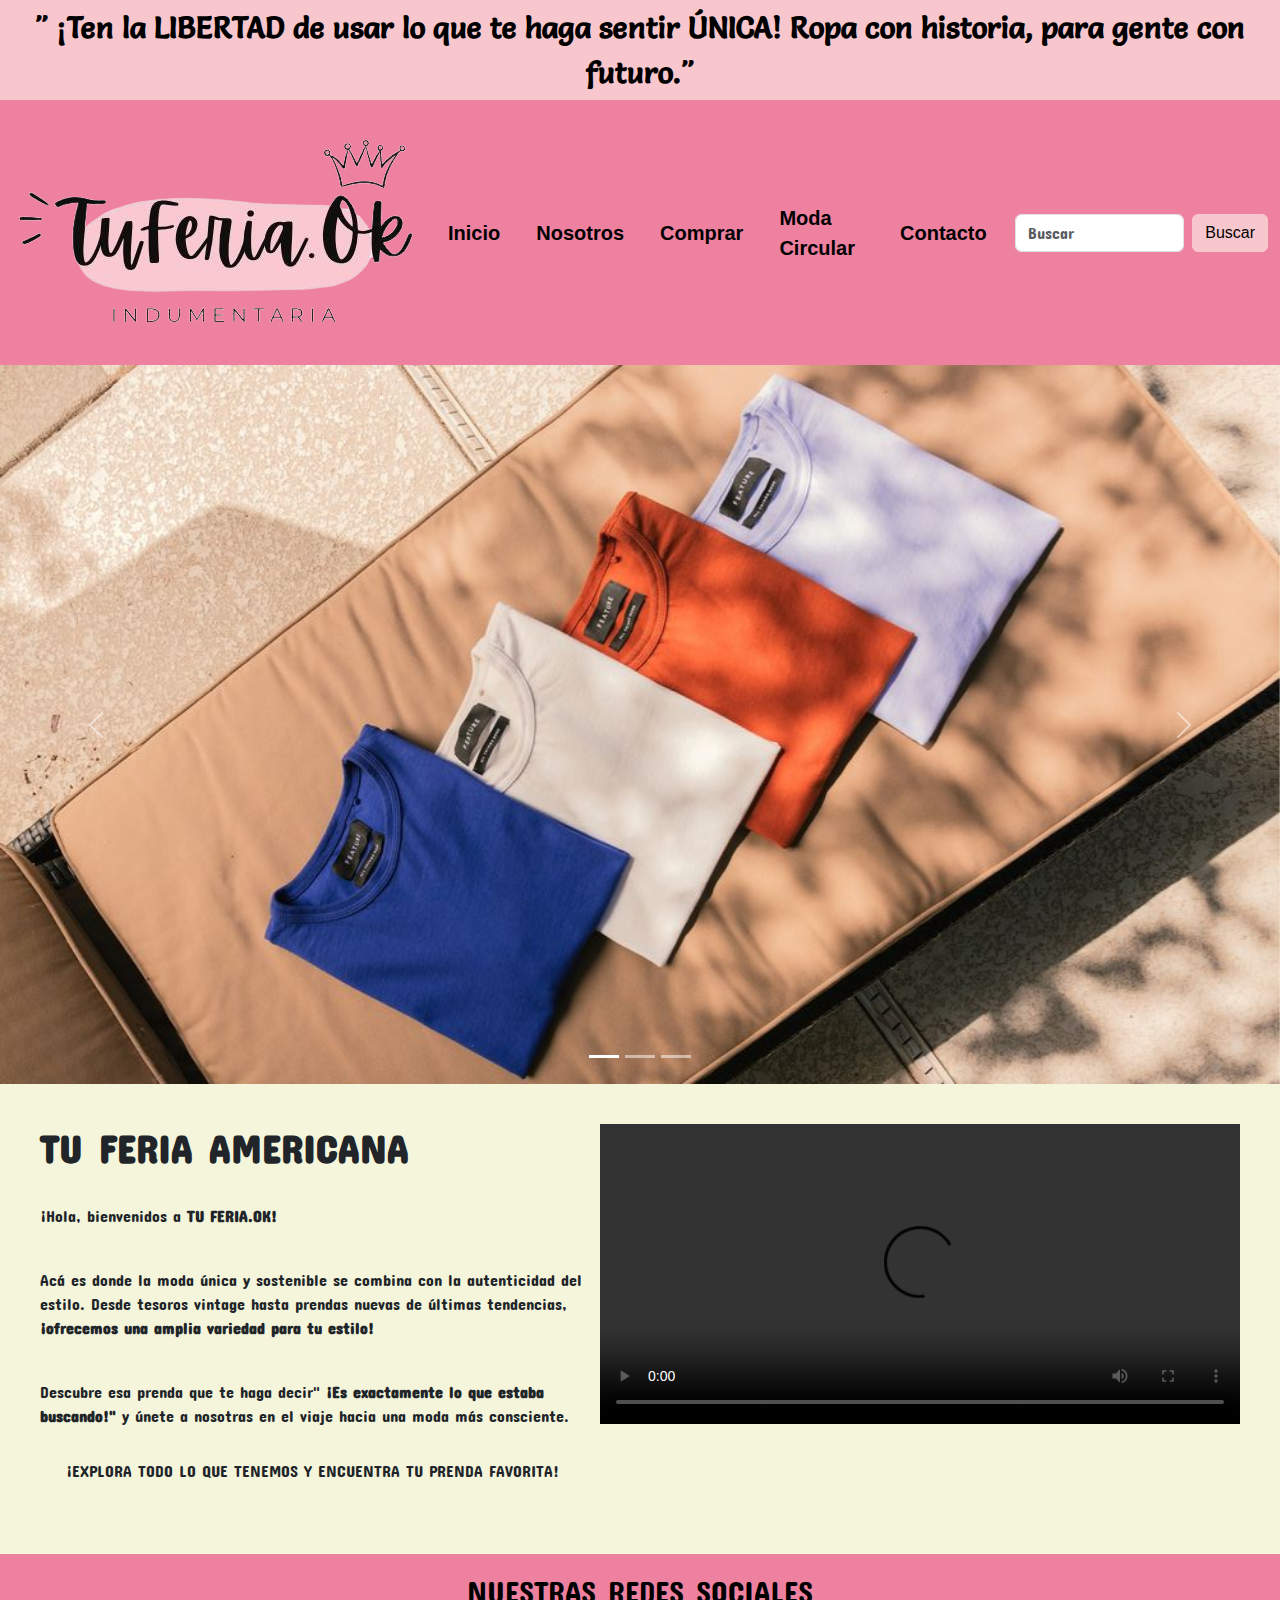
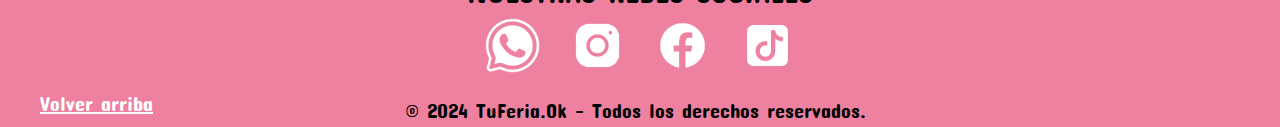
==== commit f3789771: "cambios" ====
--- a/index.html
+++ b/index.html
@@ -11,13 +11,14 @@
     <link rel="preconnect" href="https://fonts.googleapis.com">
     <link rel="preconnect" href="https://fonts.gstatic.com" crossorigin>
     <link href="https://fonts.googleapis.com/css2?family=Concert+One&display=swap" rel="stylesheet">
+    <link rel="stylesheet" href="https://fonts.googleapis.com/css2?family=Salsa&display=swap">
     <title>TuferiaOk|Inicio</title> <!--Nombre a la web en la pestaña-->
 </head>
 
 <body class="concert-one-regular"> 
 
 <div class="anuncio"> 
-<p id="inicio" class="text-center fw-bold">¡Ten la LIBERTAD de usar lo que te haga sentir ÚNICA!</p>  
+<p id="inicio" class="text-center fw-bold">" ¡Ten la LIBERTAD de usar lo que te haga sentir ÚNICA! Ropa con historia, para gente con futuro."</p>  
 </div>
 
     <!--Encabezados-->
@@ -52,7 +53,7 @@
                       </li>
 
                       <li class="nav-item">
-                        <a class="nav-link" href="paginas/modacircular.html">Vender</a>
+                        <a class="nav-link" href="paginas/modacircular.html">Moda Circular</a>
                       </li>
 
                       <li class="nav-item">
--- a/css/estilos.css
+++ b/css/estilos.css
@@ -21,15 +21,28 @@
   background-color: #f8c7cd;
   color: black;
   font-size: 30px;
-  font-family: Arial, Helvetica, sans-serif;
+  font-family: "Salsa", cursive;
   margin: 0;
   padding: 5px;
-}
-
+  overflow: hidden;
+}
 .anuncio p {
-  margin: 0; /* Ajustar el margen del párrafo si es necesario */
-}
-
+  margin: 0;
+  animation: moveText 25s linear infinite;
+  display: inline-block;
+}
+
+@keyframes moveText {
+  0% {
+    transform: translateX(100%);
+  }
+  50% {
+    transform: translateX(0%);
+  }
+  100% {
+    transform: translateX(-100%);
+  }
+}
 .colorfondonavbar {
   background-color: #ee81a0 !important;
 }
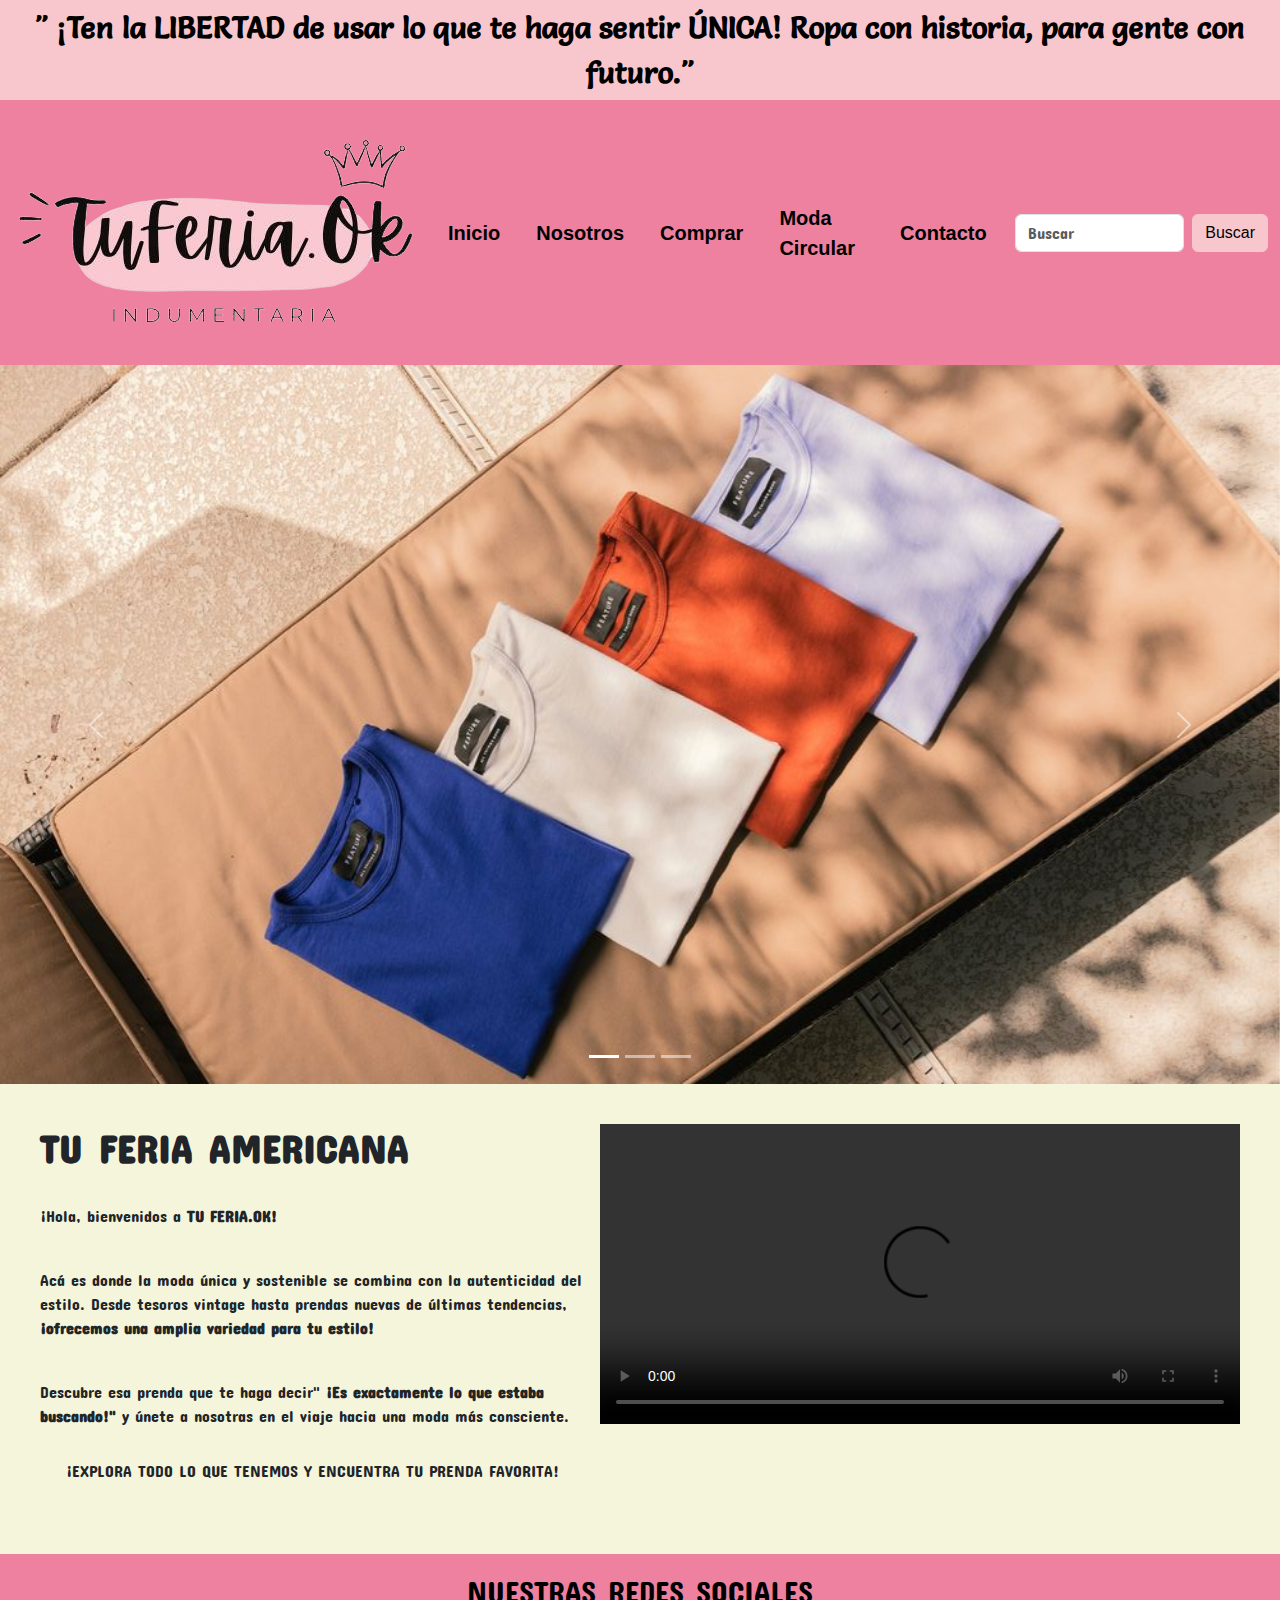
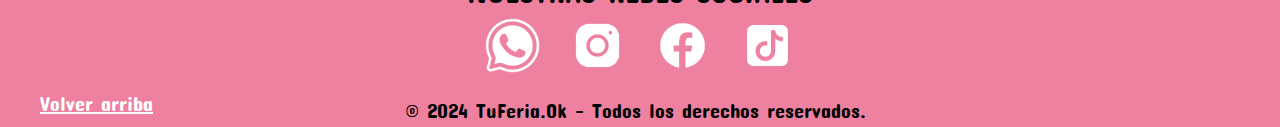
==== commit 5b7af7ba: "detalles" ====
--- a/index.html
+++ b/index.html
@@ -12,6 +12,7 @@
     <link rel="preconnect" href="https://fonts.gstatic.com" crossorigin>
     <link href="https://fonts.googleapis.com/css2?family=Concert+One&display=swap" rel="stylesheet">
     <link rel="stylesheet" href="https://fonts.googleapis.com/css2?family=Salsa&display=swap">
+    <link href="https://fonts.googleapis.com/css2?family=Titan+One&display=swap" rel="stylesheet">
     <title>TuferiaOk|Inicio</title> <!--Nombre a la web en la pestaña-->
 </head>
 
--- a/css/estilos.css
+++ b/css/estilos.css
@@ -1,4 +1,3 @@
-@charset "UTF-8";
 /* SINTAXIS DE SASS - COMO HTML 
 elemento{
     color:valor
@@ -270,6 +269,7 @@
   max-width: 800px;
   margin: 0 auto 20px;
   font-size: 25px;
+  font-family: "Titan One", cursive;
 }
 
 @keyframes fadeInDown {
@@ -300,6 +300,7 @@
   position: relative;
   overflow: hidden;
   animation: highlightBackground 5s infinite alternate, scaleAnimation 10s infinite alternate;
+  font-family: "Titan One", cursive;
 }
 section.importante p {
   font-size: 20px;
@@ -324,7 +325,7 @@
     transform: scale(1);
   }
   50% {
-    transform: scale(1.05); /* Escalamos ligeramente la sección */
+    transform: scale(1.05);
   }
   100% {
     transform: scale(1);
@@ -355,13 +356,31 @@
 }
 
 .metodos-entrega {
+  display: flex;
+  justify-content: center;
+  align-items: center;
+  flex-direction: column;
+}
+.metodos-entrega h4 {
   margin-top: 30px;
   margin-bottom: 30px;
+  padding: 15px;
+  background-color: rgba(183, 224, 42, 0.55);
+  border-radius: 10px;
 }
 
 .metodos-pago {
+  display: flex;
+  justify-content: center;
+  align-items: center;
+  flex-direction: column;
+}
+.metodos-pago h4 {
   margin-top: 30px;
   margin-bottom: 30px;
+  padding: 15px;
+  background-color: rgba(183, 224, 42, 0.55);
+  border-radius: 10px;
 }
 
 .texto-verde-cc span {
@@ -537,4 +556,105 @@
   transform: translateX(-10px);
 }
 
+.seccion-segunda-mano {
+  padding: 20px;
+  background: linear-gradient(135deg, #f8c7cd, rgba(183, 224, 42, 0.55), #9bc01c);
+  color: #333;
+  font-family: "Titan One", cursive;
+  border-radius: 15px;
+  box-shadow: 0 4px 8px rgba(0, 0, 0, 0.1);
+}
+.seccion-segunda-mano .seccion-beneficios, .seccion-segunda-mano .introduccion, .seccion-segunda-mano .pasos, .seccion-segunda-mano .requisitos, .seccion-segunda-mano .beneficios, .seccion-segunda-mano .llamada-a-la-accion {
+  margin-bottom: 20px;
+}
+.seccion-segunda-mano .seccion-beneficios {
+  text-align: center;
+  margin-bottom: 20px;
+}
+.seccion-segunda-mano .seccion-beneficios h4 {
+  font-size: 2em;
+  margin-bottom: 10px;
+  padding: 10px;
+  background-color: rgba(0, 0, 0, 0.5);
+  border-radius: 10px;
+  display: inline-block;
+  color: #fff;
+}
+.seccion-segunda-mano .seccion-beneficios .imagen-hero {
+  max-width: 100%;
+  height: auto;
+  border-radius: 10px;
+  margin-top: 20px;
+}
+.seccion-segunda-mano .lista-beneficios ul {
+  list-style-type: none;
+  padding: 0;
+}
+.seccion-segunda-mano .lista-beneficios ul li {
+  background: rgba(255, 255, 255, 0.2);
+  margin-bottom: 10px;
+  padding: 15px;
+  font-size: 20px;
+  border-radius: 8px;
+  transition: background-color 0.3s ease-in-out, box-shadow 0.3s ease-in-out;
+  color: #333;
+}
+.seccion-segunda-mano .lista-beneficios ul li:hover {
+  background-color: rgba(255, 255, 255, 0.4);
+  box-shadow: 0 4px 8px rgba(0, 0, 0, 0.2);
+}
+.seccion-segunda-mano .introduccion {
+  text-align: center;
+}
+.seccion-segunda-mano .introduccion h2 {
+  font-size: 1.8em;
+  margin-bottom: 10px;
+}
+.seccion-segunda-mano .introduccion p {
+  font-size: 1.2em;
+  color: #666;
+}
+.seccion-segunda-mano .pasos .accordion-button {
+  background-color: rgba(183, 224, 42, 0.55);
+  color: #333;
+  font-size: 20px;
+}
+.seccion-segunda-mano .pasos .accordion-button:not(.collapsed) {
+  background-color: #9bc01c;
+  color: #fff;
+}
+.seccion-segunda-mano .pasos .accordion-button:hover {
+  background-color: #9bc01c;
+  color: #fff;
+}
+.seccion-segunda-mano .pasos .accordion-body {
+  background-color: rgba(255, 255, 255, 0.8);
+}
+.seccion-segunda-mano .requisitos h3, .seccion-segunda-mano .beneficios h3 {
+  font-size: 1.5em;
+  margin-bottom: 10px;
+}
+.seccion-segunda-mano .requisitos ul, .seccion-segunda-mano .beneficios ul {
+  list-style-type: disc;
+  padding-left: 20px;
+}
+.seccion-segunda-mano .requisitos ul li, .seccion-segunda-mano .beneficios ul li {
+  margin-bottom: 10px;
+  font-size: 1.2em;
+  color: #333;
+}
+.seccion-segunda-mano .requisitos ul strong, .seccion-segunda-mano .beneficios ul strong {
+  color: #000;
+}
+.seccion-segunda-mano .llamada-a-la-accion {
+  text-align: center;
+}
+.seccion-segunda-mano .llamada-a-la-accion p {
+  font-size: 20px;
+  background-color: rgba(183, 224, 42, 0.55);
+  padding: 15px;
+  border-radius: 8px;
+  color: #fff;
+}
+
 /*# sourceMappingURL=estilos.css.map */
